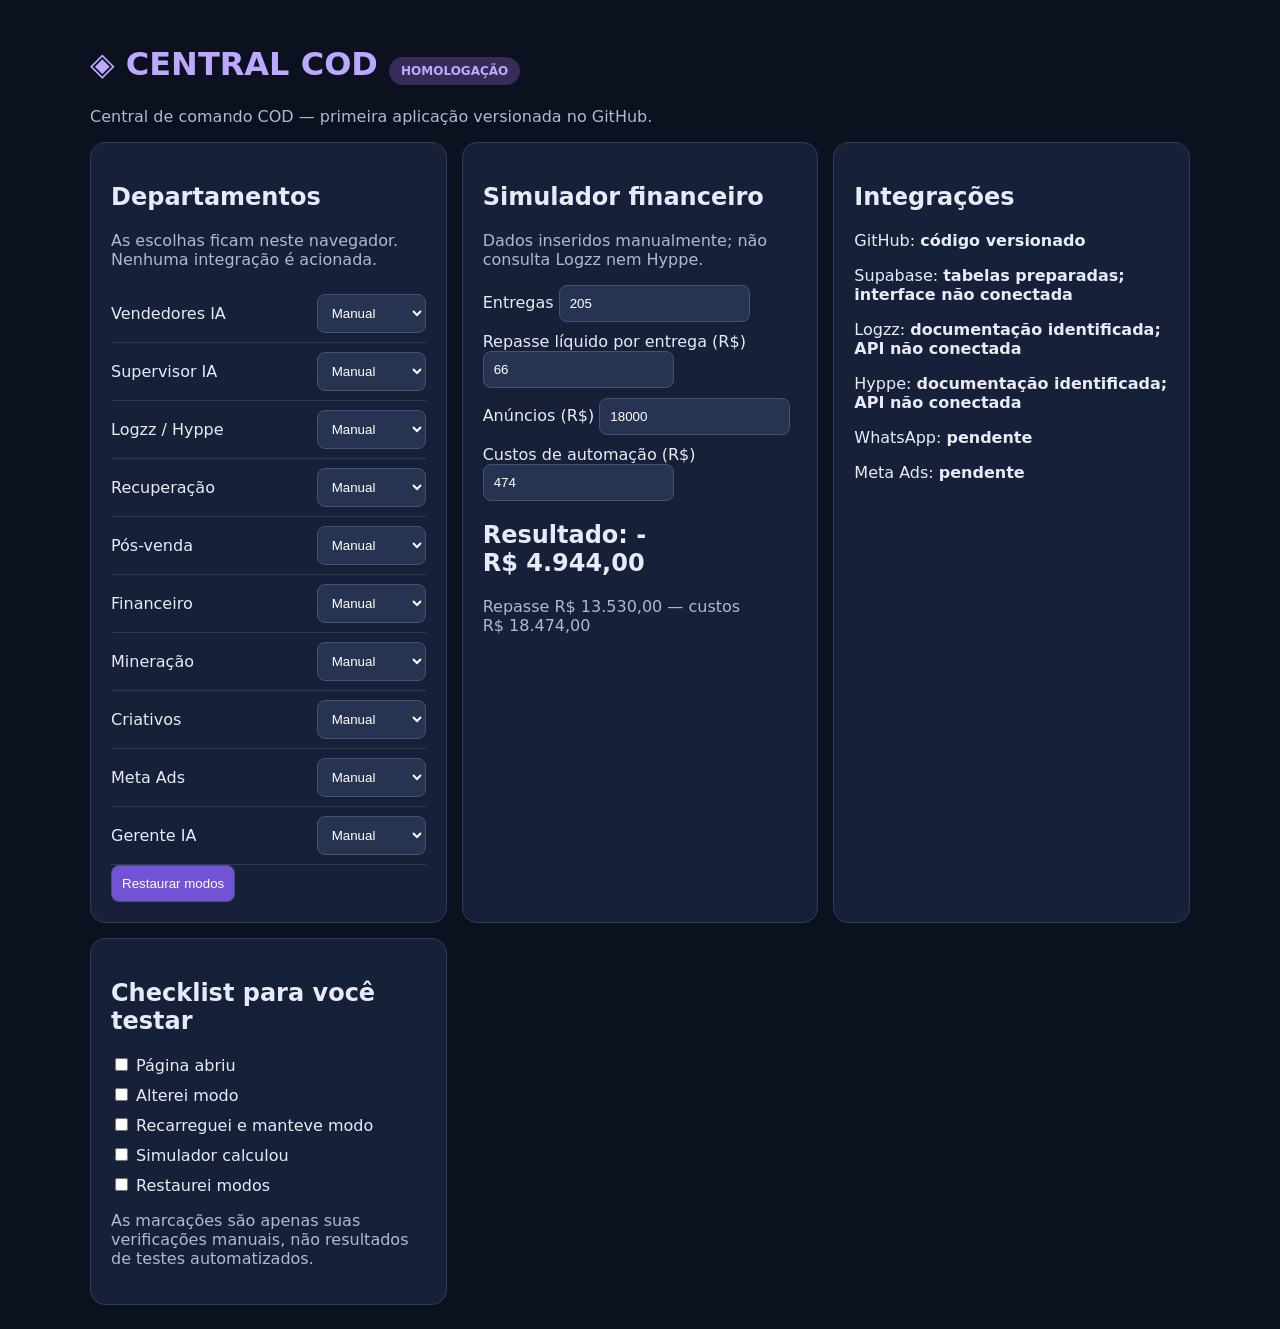
==== index.html @ 6c21e3a2 "feat: add initial testable CENTRAL COD dashboard" ====
<!doctype html><html lang="pt-BR"><meta charset="UTF-8"><meta name="viewport" content="width=device-width,initial-scale=1"><title>CENTRAL COD | Operações</title><style>:root{font-family:system-ui;background:#0c1120;color:#e9eaf7}body{margin:0}main{max-width:1100px;margin:auto;padding:24px}h1{color:#bda8ff}.grid{display:grid;grid-template-columns:repeat(auto-fit,minmax(300px,1fr));gap:15px}.card{background:#172039;border:1px solid #303b5c;border-radius:15px;padding:20px}input,select,button{padding:10px;border-radius:8px;border:1px solid #455273;background:#273451;color:white}button{background:#7252d5;cursor:pointer}input{max-width:100%}.muted{color:#aeb9d2}.row{display:flex;align-items:center;justify-content:space-between;gap:10px;padding:9px 0;border-bottom:1px solid #303b5c}.pill{display:inline-block;border-radius:20px;background:#372b58;padding:7px 12px;font-size:12px}label{display:block;margin:10px 0}#departments select{max-width:150px}small{color:#aeb9d2}</style><main><h1>◈ CENTRAL COD <span class="pill">HOMOLOGAÇÃO</span></h1><p class="muted">Central de comando COD — primeira aplicação versionada no GitHub.</p><div class="grid"><section class="card"><h2>Departamentos</h2><p class="muted">As escolhas ficam neste navegador. Nenhuma integração é acionada.</p><div id="departments"></div><button id="reset">Restaurar modos</button></section><section class="card"><h2>Simulador financeiro</h2><p class="muted">Dados inseridos manualmente; não consulta Logzz nem Hyppe.</p><label>Entregas <input id="deliveries" type="number" min="0" value="205"></label><label>Repasse líquido por entrega (R$) <input id="payout" type="number" min="0" value="66"></label><label>Anúncios (R$) <input id="ads" type="number" min="0" value="18000"></label><label>Custos de automação (R$) <input id="automation" type="number" min="0" value="474"></label><h2 id="result"></h2><p class="muted" id="detail"></p></section><section class="card"><h2>Integrações</h2><p>GitHub: <strong>código versionado</strong></p><p>Supabase: <strong>tabelas preparadas; interface não conectada</strong></p><p>Logzz: <strong>documentação identificada; API não conectada</strong></p><p>Hyppe: <strong>documentação identificada; API não conectada</strong></p><p>WhatsApp: <strong>pendente</strong></p><p>Meta Ads: <strong>pendente</strong></p></section><section class="card"><h2>Checklist para você testar</h2><div id="tests"></div><p class="muted">As marcações são apenas suas verificações manuais, não resultados de testes automatizados.</p></section></div></main><script>const names=['Vendedores IA','Supervisor IA','Logzz / Hyppe','Recuperação','Pós-venda','Financeiro','Mineração','Criativos','Meta Ads','Gerente IA'],modes=['Desligado','Manual','Assistido','Automático'];const d=document.getElementById('departments');function render(){d.replaceChildren();let state=JSON.parse(localStorage.getItem('centralcod_modes')||'{}');names.forEach(n=>{let row=document.createElement('div');row.className='row';let name=document.createElement('span');name.textContent=n;let select=document.createElement('select');modes.forEach(m=>{let opt=document.createElement('option');opt.value=m;opt.textContent=m;select.append(opt)});select.value=state[n]||'Manual';select.onchange=()=>{state[n]=select.value;localStorage.setItem('centralcod_modes',JSON.stringify(state))};row.append(name,select);d.append(row)})}render();document.getElementById('reset').onclick=()=>{localStorage.removeItem('centralcod_modes');render()};const money=n=>n.toLocaleString('pt-BR',{style:'currency',currency:'BRL'});function calc(){const v=id=>Math.max(0,Number(document.getElementById(id).value)||0);const gross=v('deliveries')*v('payout'),cost=v('ads')+v('automation');document.getElementById('result').textContent='Resultado: '+money(gross-cost);document.getElementById('detail').textContent='Repasse '+money(gross)+' — custos '+money(cost)}['deliveries','payout','ads','automation'].forEach(id=>document.getElementById(id).oninput=calc);calc();['Página abriu','Alterei modo','Recarreguei e manteve modo','Simulador calculou','Restaurei modos'].forEach((t,i)=>{let label=document.createElement('label'),c=document.createElement('input');c.type='checkbox';c.checked=localStorage.getItem('cod_check_'+i)==='1';c.onchange=()=>localStorage.setItem('cod_check_'+i,c.checked?'1':'0');label.append(c,' '+t);document.getElementById('tests').append(label)})</script></html>
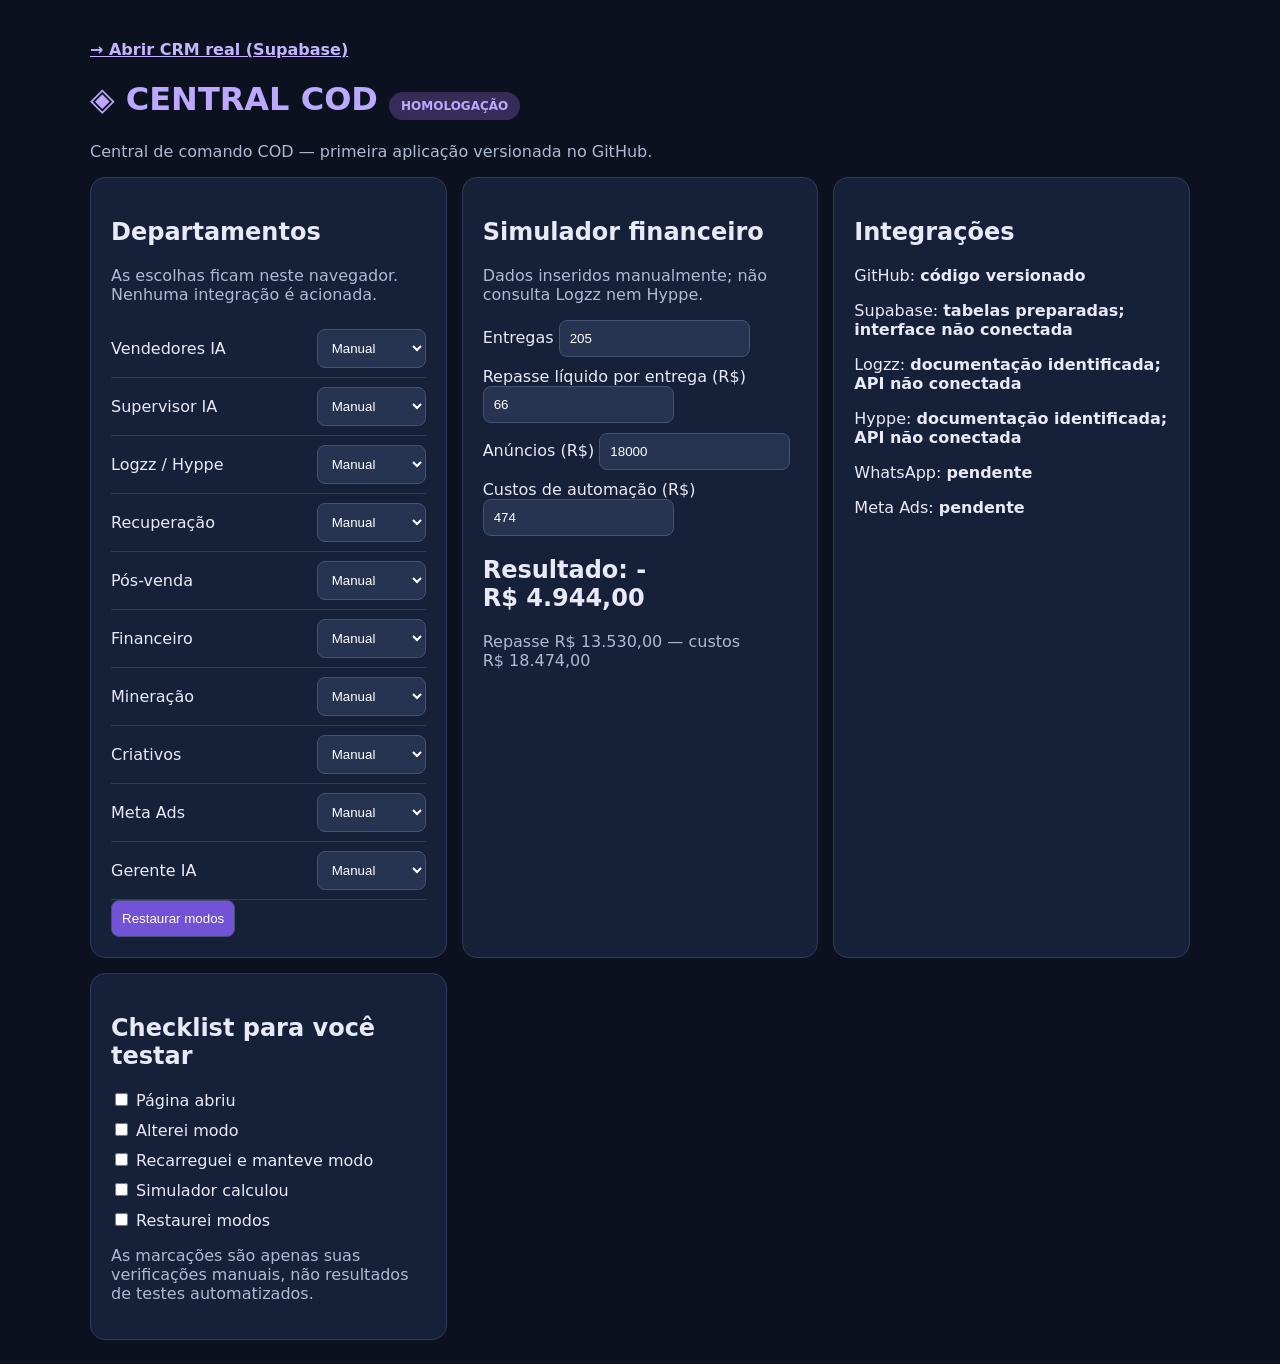
==== commit cc5d17d9: "feat: link Supabase CRM from dashboard" ====
--- a/index.html
+++ b/index.html
@@ -1 +1 @@
-<!doctype html><html lang="pt-BR"><meta charset="UTF-8"><meta name="viewport" content="width=device-width,initial-scale=1"><title>CENTRAL COD | Operações</title><style>:root{font-family:system-ui;background:#0c1120;color:#e9eaf7}body{margin:0}main{max-width:1100px;margin:auto;padding:24px}h1{color:#bda8ff}.grid{display:grid;grid-template-columns:repeat(auto-fit,minmax(300px,1fr));gap:15px}.card{background:#172039;border:1px solid #303b5c;border-radius:15px;padding:20px}input,select,button{padding:10px;border-radius:8px;border:1px solid #455273;background:#273451;color:white}button{background:#7252d5;cursor:pointer}input{max-width:100%}.muted{color:#aeb9d2}.row{display:flex;align-items:center;justify-content:space-between;gap:10px;padding:9px 0;border-bottom:1px solid #303b5c}.pill{display:inline-block;border-radius:20px;background:#372b58;padding:7px 12px;font-size:12px}label{display:block;margin:10px 0}#departments select{max-width:150px}small{color:#aeb9d2}</style><main><h1>◈ CENTRAL COD <span class="pill">HOMOLOGAÇÃO</span></h1><p class="muted">Central de comando COD — primeira aplicação versionada no GitHub.</p><div class="grid"><section class="card"><h2>Departamentos</h2><p class="muted">As escolhas ficam neste navegador. Nenhuma integração é acionada.</p><div id="departments"></div><button id="reset">Restaurar modos</button></section><section class="card"><h2>Simulador financeiro</h2><p class="muted">Dados inseridos manualmente; não consulta Logzz nem Hyppe.</p><label>Entregas <input id="deliveries" type="number" min="0" value="205"></label><label>Repasse líquido por entrega (R$) <input id="payout" type="number" min="0" value="66"></label><label>Anúncios (R$) <input id="ads" type="number" min="0" value="18000"></label><label>Custos de automação (R$) <input id="automation" type="number" min="0" value="474"></label><h2 id="result"></h2><p class="muted" id="detail"></p></section><section class="card"><h2>Integrações</h2><p>GitHub: <strong>código versionado</strong></p><p>Supabase: <strong>tabelas preparadas; interface não conectada</strong></p><p>Logzz: <strong>documentação identificada; API não conectada</strong></p><p>Hyppe: <strong>documentação identificada; API não conectada</strong></p><p>WhatsApp: <strong>pendente</strong></p><p>Meta Ads: <strong>pendente</strong></p></section><section class="card"><h2>Checklist para você testar</h2><div id="tests"></div><p class="muted">As marcações são apenas suas verificações manuais, não resultados de testes automatizados.</p></section></div></main><script>const names=['Vendedores IA','Supervisor IA','Logzz / Hyppe','Recuperação','Pós-venda','Financeiro','Mineração','Criativos','Meta Ads','Gerente IA'],modes=['Desligado','Manual','Assistido','Automático'];const d=document.getElementById('departments');function render(){d.replaceChildren();let state=JSON.parse(localStorage.getItem('centralcod_modes')||'{}');names.forEach(n=>{let row=document.createElement('div');row.className='row';let name=document.createElement('span');name.textContent=n;let select=document.createElement('select');modes.forEach(m=>{let opt=document.createElement('option');opt.value=m;opt.textContent=m;select.append(opt)});select.value=state[n]||'Manual';select.onchange=()=>{state[n]=select.value;localStorage.setItem('centralcod_modes',JSON.stringify(state))};row.append(name,select);d.append(row)})}render();document.getElementById('reset').onclick=()=>{localStorage.removeItem('centralcod_modes');render()};const money=n=>n.toLocaleString('pt-BR',{style:'currency',currency:'BRL'});function calc(){const v=id=>Math.max(0,Number(document.getElementById(id).value)||0);const gross=v('deliveries')*v('payout'),cost=v('ads')+v('automation');document.getElementById('result').textContent='Resultado: '+money(gross-cost);document.getElementById('detail').textContent='Repasse '+money(gross)+' — custos '+money(cost)}['deliveries','payout','ads','automation'].forEach(id=>document.getElementById(id).oninput=calc);calc();['Página abriu','Alterei modo','Recarreguei e manteve modo','Simulador calculou','Restaurei modos'].forEach((t,i)=>{let label=document.createElement('label'),c=document.createElement('input');c.type='checkbox';c.checked=localStorage.getItem('cod_check_'+i)==='1';c.onchange=()=>localStorage.setItem('cod_check_'+i,c.checked?'1':'0');label.append(c,' '+t);document.getElementById('tests').append(label)})</script></html>+<!doctype html><html lang="pt-BR"><meta charset="UTF-8"><meta name="viewport" content="width=device-width,initial-scale=1"><title>CENTRAL COD | Operações</title><style>:root{font-family:system-ui;background:#0c1120;color:#e9eaf7}body{margin:0}main{max-width:1100px;margin:auto;padding:24px}h1{color:#bda8ff}.grid{display:grid;grid-template-columns:repeat(auto-fit,minmax(300px,1fr));gap:15px}.card{background:#172039;border:1px solid #303b5c;border-radius:15px;padding:20px}input,select,button{padding:10px;border-radius:8px;border:1px solid #455273;background:#273451;color:white}button{background:#7252d5;cursor:pointer}input{max-width:100%}.muted{color:#aeb9d2}.row{display:flex;align-items:center;justify-content:space-between;gap:10px;padding:9px 0;border-bottom:1px solid #303b5c}.pill{display:inline-block;border-radius:20px;background:#372b58;padding:7px 12px;font-size:12px}label{display:block;margin:10px 0}#departments select{max-width:150px}small{color:#aeb9d2}</style><main><p><a href="/crm.html" style="color:#c5b4ff;font-weight:bold">→ Abrir CRM real (Supabase)</a></p><h1>◈ CENTRAL COD <span class="pill">HOMOLOGAÇÃO</span></h1><p class="muted">Central de comando COD — primeira aplicação versionada no GitHub.</p><div class="grid"><section class="card"><h2>Departamentos</h2><p class="muted">As escolhas ficam neste navegador. Nenhuma integração é acionada.</p><div id="departments"></div><button id="reset">Restaurar modos</button></section><section class="card"><h2>Simulador financeiro</h2><p class="muted">Dados inseridos manualmente; não consulta Logzz nem Hyppe.</p><label>Entregas <input id="deliveries" type="number" min="0" value="205"></label><label>Repasse líquido por entrega (R$) <input id="payout" type="number" min="0" value="66"></label><label>Anúncios (R$) <input id="ads" type="number" min="0" value="18000"></label><label>Custos de automação (R$) <input id="automation" type="number" min="0" value="474"></label><h2 id="result"></h2><p class="muted" id="detail"></p></section><section class="card"><h2>Integrações</h2><p>GitHub: <strong>código versionado</strong></p><p>Supabase: <strong>tabelas preparadas; interface não conectada</strong></p><p>Logzz: <strong>documentação identificada; API não conectada</strong></p><p>Hyppe: <strong>documentação identificada; API não conectada</strong></p><p>WhatsApp: <strong>pendente</strong></p><p>Meta Ads: <strong>pendente</strong></p></section><section class="card"><h2>Checklist para você testar</h2><div id="tests"></div><p class="muted">As marcações são apenas suas verificações manuais, não resultados de testes automatizados.</p></section></div></main><script>const names=['Vendedores IA','Supervisor IA','Logzz / Hyppe','Recuperação','Pós-venda','Financeiro','Mineração','Criativos','Meta Ads','Gerente IA'],modes=['Desligado','Manual','Assistido','Automático'];const d=document.getElementById('departments');function render(){d.replaceChildren();let state=JSON.parse(localStorage.getItem('centralcod_modes')||'{}');names.forEach(n=>{let row=document.createElement('div');row.className='row';let name=document.createElement('span');name.textContent=n;let select=document.createElement('select');modes.forEach(m=>{let opt=document.createElement('option');opt.value=m;opt.textContent=m;select.append(opt)});select.value=state[n]||'Manual';select.onchange=()=>{state[n]=select.value;localStorage.setItem('centralcod_modes',JSON.stringify(state))};row.append(name,select);d.append(row)})}render();document.getElementById('reset').onclick=()=>{localStorage.removeItem('centralcod_modes');render()};const money=n=>n.toLocaleString('pt-BR',{style:'currency',currency:'BRL'});function calc(){const v=id=>Math.max(0,Number(document.getElementById(id).value)||0);const gross=v('deliveries')*v('payout'),cost=v('ads')+v('automation');document.getElementById('result').textContent='Resultado: '+money(gross-cost);document.getElementById('detail').textContent='Repasse '+money(gross)+' — custos '+money(cost)}['deliveries','payout','ads','automation'].forEach(id=>document.getElementById(id).oninput=calc);calc();['Página abriu','Alterei modo','Recarreguei e manteve modo','Simulador calculou','Restaurei modos'].forEach((t,i)=>{let label=document.createElement('label'),c=document.createElement('input');c.type='checkbox';c.checked=localStorage.getItem('cod_check_'+i)==='1';c.onchange=()=>localStorage.setItem('cod_check_'+i,c.checked?'1':'0');label.append(c,' '+t);document.getElementById('tests').append(label)})</script></html>
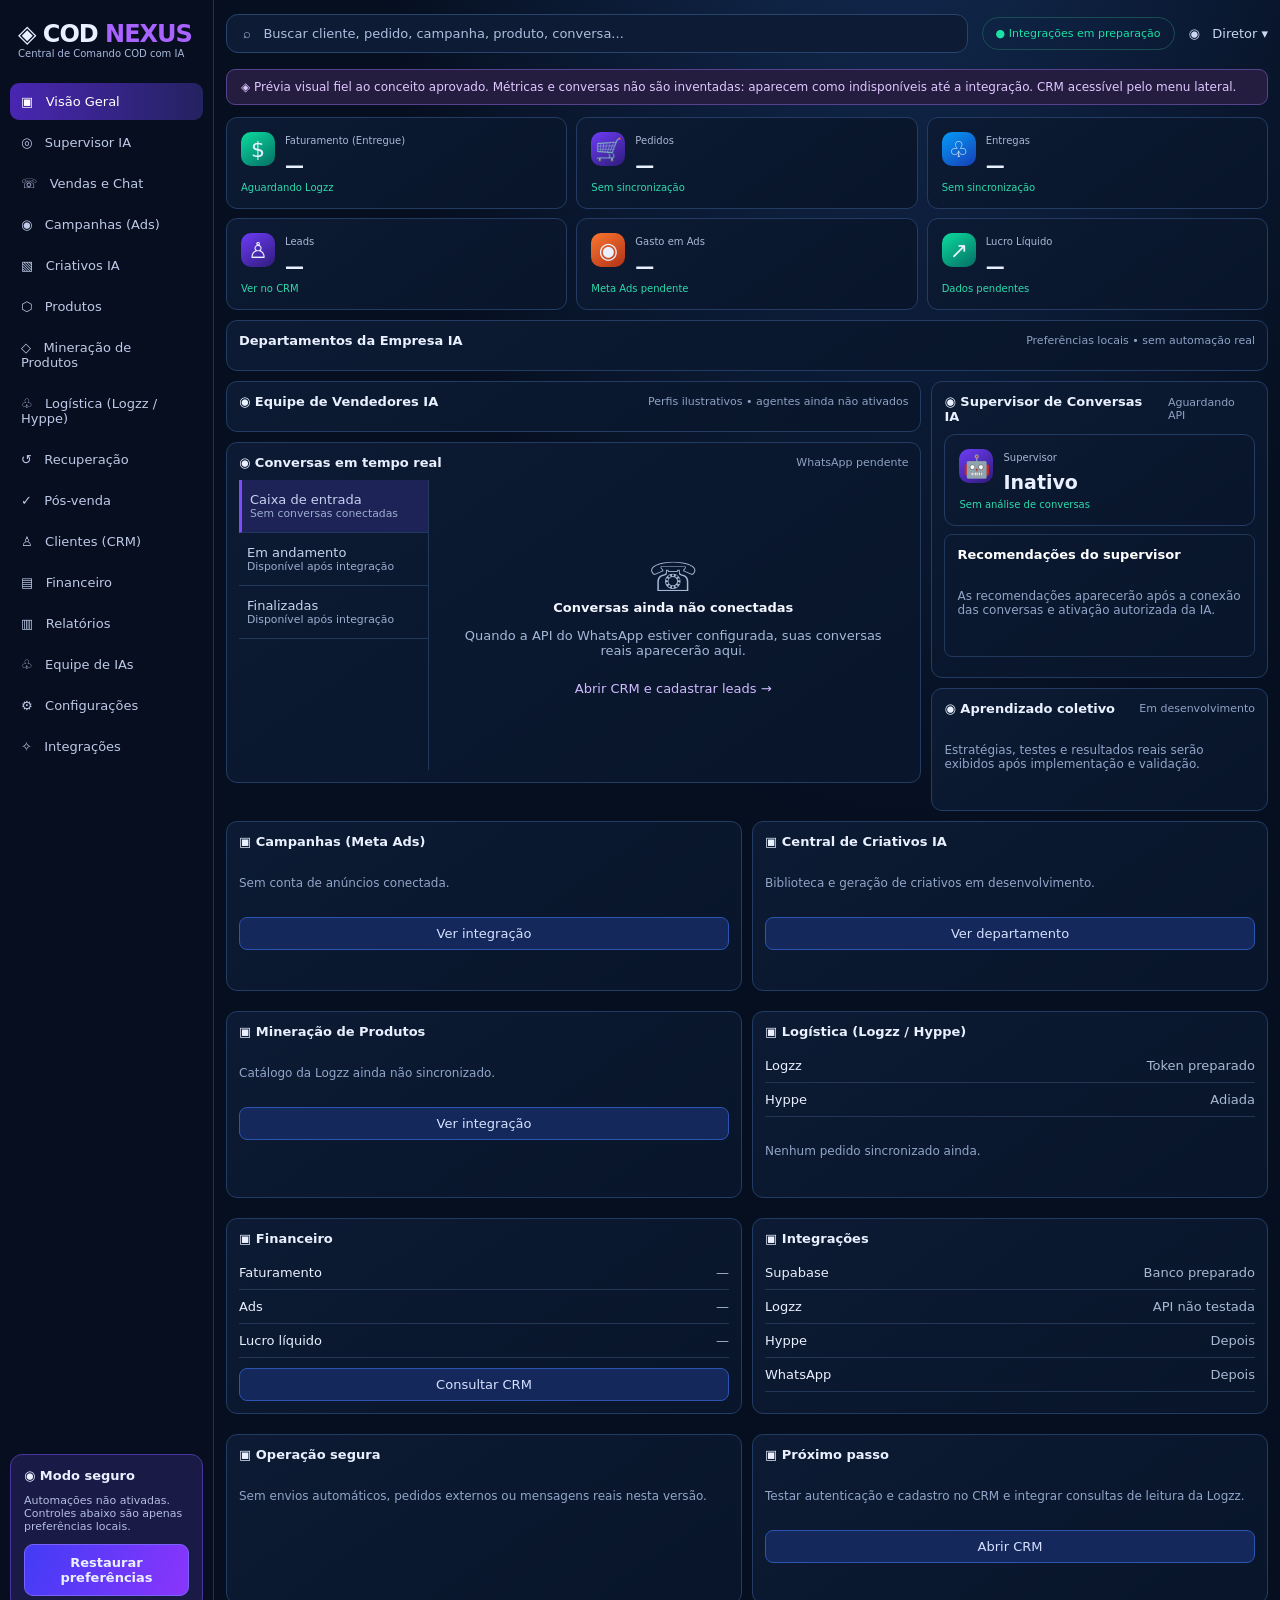
==== commit 660689c4: "feat: recreate approved COD NEXUS dashboard composition with honest live states" ====
--- a/index.html
+++ b/index.html
@@ -1 +1 @@
-<!doctype html><html lang="pt-BR"><meta charset="UTF-8"><meta name="viewport" content="width=device-width,initial-scale=1"><title>CENTRAL COD | Operações</title><style>:root{font-family:system-ui;background:#0c1120;color:#e9eaf7}body{margin:0}main{max-width:1100px;margin:auto;padding:24px}h1{color:#bda8ff}.grid{display:grid;grid-template-columns:repeat(auto-fit,minmax(300px,1fr));gap:15px}.card{background:#172039;border:1px solid #303b5c;border-radius:15px;padding:20px}input,select,button{padding:10px;border-radius:8px;border:1px solid #455273;background:#273451;color:white}button{background:#7252d5;cursor:pointer}input{max-width:100%}.muted{color:#aeb9d2}.row{display:flex;align-items:center;justify-content:space-between;gap:10px;padding:9px 0;border-bottom:1px solid #303b5c}.pill{display:inline-block;border-radius:20px;background:#372b58;padding:7px 12px;font-size:12px}label{display:block;margin:10px 0}#departments select{max-width:150px}small{color:#aeb9d2}</style><main><p><a href="/crm.html" style="color:#c5b4ff;font-weight:bold">→ Abrir CRM real (Supabase)</a></p><h1>◈ CENTRAL COD <span class="pill">HOMOLOGAÇÃO</span></h1><p class="muted">Central de comando COD — primeira aplicação versionada no GitHub.</p><div class="grid"><section class="card"><h2>Departamentos</h2><p class="muted">As escolhas ficam neste navegador. Nenhuma integração é acionada.</p><div id="departments"></div><button id="reset">Restaurar modos</button></section><section class="card"><h2>Simulador financeiro</h2><p class="muted">Dados inseridos manualmente; não consulta Logzz nem Hyppe.</p><label>Entregas <input id="deliveries" type="number" min="0" value="205"></label><label>Repasse líquido por entrega (R$) <input id="payout" type="number" min="0" value="66"></label><label>Anúncios (R$) <input id="ads" type="number" min="0" value="18000"></label><label>Custos de automação (R$) <input id="automation" type="number" min="0" value="474"></label><h2 id="result"></h2><p class="muted" id="detail"></p></section><section class="card"><h2>Integrações</h2><p>GitHub: <strong>código versionado</strong></p><p>Supabase: <strong>tabelas preparadas; interface não conectada</strong></p><p>Logzz: <strong>documentação identificada; API não conectada</strong></p><p>Hyppe: <strong>documentação identificada; API não conectada</strong></p><p>WhatsApp: <strong>pendente</strong></p><p>Meta Ads: <strong>pendente</strong></p></section><section class="card"><h2>Checklist para você testar</h2><div id="tests"></div><p class="muted">As marcações são apenas suas verificações manuais, não resultados de testes automatizados.</p></section></div></main><script>const names=['Vendedores IA','Supervisor IA','Logzz / Hyppe','Recuperação','Pós-venda','Financeiro','Mineração','Criativos','Meta Ads','Gerente IA'],modes=['Desligado','Manual','Assistido','Automático'];const d=document.getElementById('departments');function render(){d.replaceChildren();let state=JSON.parse(localStorage.getItem('centralcod_modes')||'{}');names.forEach(n=>{let row=document.createElement('div');row.className='row';let name=document.createElement('span');name.textContent=n;let select=document.createElement('select');modes.forEach(m=>{let opt=document.createElement('option');opt.value=m;opt.textContent=m;select.append(opt)});select.value=state[n]||'Manual';select.onchange=()=>{state[n]=select.value;localStorage.setItem('centralcod_modes',JSON.stringify(state))};row.append(name,select);d.append(row)})}render();document.getElementById('reset').onclick=()=>{localStorage.removeItem('centralcod_modes');render()};const money=n=>n.toLocaleString('pt-BR',{style:'currency',currency:'BRL'});function calc(){const v=id=>Math.max(0,Number(document.getElementById(id).value)||0);const gross=v('deliveries')*v('payout'),cost=v('ads')+v('automation');document.getElementById('result').textContent='Resultado: '+money(gross-cost);document.getElementById('detail').textContent='Repasse '+money(gross)+' — custos '+money(cost)}['deliveries','payout','ads','automation'].forEach(id=>document.getElementById(id).oninput=calc);calc();['Página abriu','Alterei modo','Recarreguei e manteve modo','Simulador calculou','Restaurei modos'].forEach((t,i)=>{let label=document.createElement('label'),c=document.createElement('input');c.type='checkbox';c.checked=localStorage.getItem('cod_check_'+i)==='1';c.onchange=()=>localStorage.setItem('cod_check_'+i,c.checked?'1':'0');label.append(c,' '+t);document.getElementById('tests').append(label)})</script></html>+<!doctype html><html lang="pt-BR"><head><meta charset="utf-8"><meta name="viewport" content="width=device-width,initial-scale=1"><title>COD NEXUS | Central de Comando</title><link rel="stylesheet" href="/dashboard.css"></head><body><div class="shell"><aside class="sidebar"><div class="brand">◈ COD <b>NEXUS</b><small>Central de Comando COD com IA</small></div><a class="nav active" href="/">▣ &nbsp; Visão Geral</a><a class="nav" href="#supervisor">◎ &nbsp; Supervisor IA</a><a class="nav" href="#conversas">☏ &nbsp; Vendas e Chat</a><a class="nav" href="#campanhas">◉ &nbsp; Campanhas (Ads)</a><a class="nav" href="#criativos">▧ &nbsp; Criativos IA</a><a class="nav" href="#mineracao">⬡ &nbsp; Produtos</a><a class="nav" href="#mineracao">◇ &nbsp; Mineração de Produtos</a><a class="nav" href="#logistica">♧ &nbsp; Logística (Logzz / Hyppe)</a><a class="nav" href="#departamentos">↺ &nbsp; Recuperação</a><a class="nav" href="#departamentos">✓ &nbsp; Pós-venda</a><a class="nav" href="/crm.html">♙ &nbsp; Clientes (CRM)</a><a class="nav" href="#financeiro">▤ &nbsp; Financeiro</a><a class="nav" href="#financeiro">▥ &nbsp; Relatórios</a><a class="nav" href="#vendedores">♧ &nbsp; Equipe de IAs</a><a class="nav" href="#departamentos">⚙ &nbsp; Configurações</a><a class="nav" href="#integracoes">✧ &nbsp; Integrações</a><div class="sidebar-bottom"><strong>◉ Modo seguro</strong><p>Automações não ativadas. Controles abaixo são apenas preferências locais.</p><button class="primary" id="restore">Restaurar preferências</button></div></aside><main class="main"><header class="topbar"><div class="search">⌕ &nbsp; Buscar cliente, pedido, campanha, produto, conversa...</div><div class="status">● Integrações em preparação</div><div class="profile">◉ &nbsp; Diretor ▾</div></header><div class="notice">◈ Prévia visual fiel ao conceito aprovado. Métricas e conversas não são inventadas: aparecem como indisponíveis até a integração. CRM acessível pelo menu lateral.</div><section class="metrics"><div class="metric"><span class="symbol">$</span><small>Faturamento (Entregue)</small><strong>—</strong><em>Aguardando Logzz</em></div><div class="metric"><span class="symbol">🛒</span><small>Pedidos</small><strong>—</strong><em>Sem sincronização</em></div><div class="metric"><span class="symbol">♧</span><small>Entregas</small><strong>—</strong><em>Sem sincronização</em></div><div class="metric"><span class="symbol">♙</span><small>Leads</small><strong>—</strong><em>Ver no CRM</em></div><div class="metric"><span class="symbol">◉</span><small>Gasto em Ads</small><strong>—</strong><em>Meta Ads pendente</em></div><div class="metric"><span class="symbol">↗</span><small>Lucro Líquido</small><strong>—</strong><em>Dados pendentes</em></div></section><section class="panel" id="departamentos"><div class="panel-head"><h2>Departamentos da Empresa IA</h2><span class="sub">Preferências locais • sem automação real</span></div><div class="departments" id="departments"></div></section><div class="content"><div><section class="panel" id="vendedores"><div class="panel-head"><h2>◉ Equipe de Vendedores IA</h2><span class="sub">Perfis ilustrativos • agentes ainda não ativados</span></div><div class="agents" id="agents"></div></section><section class="panel" id="conversas"><div class="panel-head"><h2>◉ Conversas em tempo real</h2><span class="sub">WhatsApp pendente</span></div><div class="conversation"><div class="chatlist"><div class="chatrow active">Caixa de entrada<small>Sem conversas conectadas</small></div><div class="chatrow">Em andamento<small>Disponível após integração</small></div><div class="chatrow">Finalizadas<small>Disponível após integração</small></div></div><div class="chatbody"><div style="font-size:40px">☏</div><strong>Conversas ainda não conectadas</strong><p>Quando a API do WhatsApp estiver configurada, suas conversas reais aparecerão aqui.</p><a href="/crm.html">Abrir CRM e cadastrar leads →</a></div></div></section></div><div><section class="panel" id="supervisor"><div class="panel-head"><h2>◉ Supervisor de Conversas IA</h2><span class="sub">Aguardando API</span></div><div class="metric"><span class="symbol">🤖</span><small>Supervisor</small><strong>Inativo</strong><em>Sem análise de conversas</em></div><div class="recommend"><b>Recomendações do supervisor</b><p class="empty">As recomendações aparecerão após a conexão das conversas e ativação autorizada da IA.</p></div></section><section class="panel"><div class="panel-head"><h2>◉ Aprendizado coletivo</h2><span class="sub">Em desenvolvimento</span></div><p class="empty">Estratégias, testes e resultados reais serão exibidos após implementação e validação.</p></section></div></div><section class="lower"><div class="panel" id="campanhas"><div class="panel-head"><h2>▣ Campanhas (Meta Ads)</h2></div><p class="empty">Sem conta de anúncios conectada.</p><a class="link" href="#integracoes">Ver integração</a></div><div class="panel" id="criativos"><div class="panel-head"><h2>▣ Central de Criativos IA</h2></div><p class="empty">Biblioteca e geração de criativos em desenvolvimento.</p><a class="link" href="#departamentos">Ver departamento</a></div><div class="panel" id="mineracao"><div class="panel-head"><h2>▣ Mineração de Produtos</h2></div><p class="empty">Catálogo da Logzz ainda não sincronizado.</p><a class="link" href="#integracoes">Ver integração</a></div><div class="panel" id="logistica"><div class="panel-head"><h2>▣ Logística (Logzz / Hyppe)</h2></div><div class="listline">Logzz <span>Token preparado</span></div><div class="listline">Hyppe <span>Adiada</span></div><p class="empty">Nenhum pedido sincronizado ainda.</p></div><div class="panel" id="financeiro"><div class="panel-head"><h2>▣ Financeiro</h2></div><div class="listline">Faturamento <span>—</span></div><div class="listline">Ads <span>—</span></div><div class="listline">Lucro líquido <span>—</span></div><a class="link" href="/crm.html">Consultar CRM</a></div><div class="panel" id="integracoes"><div class="panel-head"><h2>▣ Integrações</h2></div><div class="listline">Supabase <span>Banco preparado</span></div><div class="listline">Logzz <span>API não testada</span></div><div class="listline">Hyppe <span>Depois</span></div><div class="listline">WhatsApp <span>Depois</span></div></div><div class="panel"><div class="panel-head"><h2>▣ Operação segura</h2></div><p class="empty">Sem envios automáticos, pedidos externos ou mensagens reais nesta versão.</p></div><div class="panel"><div class="panel-head"><h2>▣ Próximo passo</h2></div><p class="empty">Testar autenticação e cadastro no CRM e integrar consultas de leitura da Logzz.</p><a class="link" href="/crm.html">Abrir CRM</a></div></section></main></div><script src="/dashboard.js" defer></script></body></html>
--- a/dashboard.css
+++ b/dashboard.css
@@ -0,0 +1 @@
+:root{font-family:Inter,ui-sans-serif,system-ui,sans-serif;color:#e9f0ff;background:#060f20}*{box-sizing:border-box}body{margin:0;background:radial-gradient(ellipse at 70% -20%,#132d56 0,transparent 42%),#060f20;font-size:13px}button,input,select{font:inherit;color:inherit}button{cursor:pointer}a{color:inherit;text-decoration:none}.shell{display:grid;grid-template-columns:214px minmax(0,1fr);min-height:100vh}.sidebar{background:#070e20;border-right:1px solid #203253;padding:16px 10px;display:flex;flex-direction:column;gap:4px}.brand{font-size:24px;font-weight:850;letter-spacing:-1px;padding:4px 8px 20px}.brand b{color:#a963ff}.brand small{display:block;font-size:10px;font-weight:400;letter-spacing:0;color:#a8b8da}.nav{padding:11px;border-radius:9px;color:#bdc9e6;display:flex;gap:12px;align-items:center}.nav:hover,.nav.active{background:linear-gradient(90deg,#4926b2,#242260);color:white}.nav i{font-style:normal;font-size:18px;width:22px}.nav.muted{opacity:.72}.sidebar-bottom{margin-top:auto;background:#191a46;border:1px solid #4b35a1;border-radius:12px;padding:13px}.sidebar-bottom p{font-size:11px;color:#b4bde1}.primary{background:linear-gradient(110deg,#423cf6,#8b35fc);border:1px solid #7962ff;border-radius:9px;padding:10px 14px;font-weight:700}.main{min-width:0;padding:12px}.topbar{display:flex;align-items:center;gap:14px;min-height:43px;margin-bottom:14px}.search{background:#0d1b35;border:1px solid #26446c;border-radius:12px;padding:11px 16px;color:#aebdde;flex:1}.profile{white-space:nowrap;color:#cbd6f0}.status{color:#1be1a4;border:1px solid #194f53;border-radius:30px;padding:9px 13px;font-size:11px}.notice{background:#241d40;border:1px solid #56428d;border-radius:9px;padding:10px 14px;color:#dfc7ff;margin-bottom:12px;font-size:12px}.metrics{display:grid;grid-template-columns:repeat(6,minmax(0,1fr));gap:9px;margin-bottom:10px}.metric,.panel,.dept,.agent{background:linear-gradient(145deg,#0c1a33,#08152a);border:1px solid #233c63;border-radius:11px}.metric{padding:14px;min-height:92px}.metric .symbol{display:inline-grid;place-items:center;border-radius:10px;width:34px;height:34px;font-size:22px;background:linear-gradient(145deg,#6e3cf8,#2e1b7a);float:left;margin-right:10px}.metric:nth-child(1) .symbol,.metric:nth-child(6) .symbol{background:linear-gradient(145deg,#0bdc9d,#046e65)}.metric:nth-child(3) .symbol{background:linear-gradient(145deg,#049cf8,#173eb6)}.metric:nth-child(5) .symbol{background:linear-gradient(145deg,#fc772f,#b03218)}.metric small{font-size:10px;color:#aab7d3}.metric strong{display:block;font-size:19px;margin-top:7px}.metric em{display:block;font-size:10px;font-style:normal;color:#2edbad;margin-top:6px}.panel{padding:12px;margin-bottom:10px}.panel-head{display:flex;align-items:center;justify-content:space-between;gap:8px;margin-bottom:10px}.panel-head h2{font-size:13px;margin:0}.sub{color:#8fa2c5;font-size:11px}.departments{display:grid;grid-template-columns:repeat(11,minmax(95px,1fr));gap:7px}.dept{padding:11px 6px;text-align:center;min-height:111px}.dept .glyph{font-size:24px;display:block;background:#24218a;border-radius:10px;width:44px;height:40px;line-height:40px;margin:0 auto 7px}.dept:nth-child(3n+1) .glyph{background:#036e69}.dept:nth-child(4n+2) .glyph{background:#133ca1}.dept b{display:block;font-size:10px;min-height:30px}.dept select{background:#082c2d;color:#32e3a7;border:1px solid #13695e;border-radius:18px;font-size:10px;width:96%;margin-top:5px;padding:3px}.content{display:grid;grid-template-columns:minmax(0,1.55fr) minmax(290px,.75fr);gap:10px}.agents{display:grid;grid-template-columns:repeat(4,minmax(0,1fr));gap:8px}.agent{text-align:center;padding:13px 5px}.avatar{height:46px;width:46px;border-radius:50%;display:grid;place-items:center;background:linear-gradient(135deg,#285b9e,#7b3fd5);font-size:23px;margin:0 auto 8px;border:2px solid #775cf7}.agent b{display:block}.agent small{display:block;color:#9fb0d0;font-size:10px;margin:5px 0}.tag{background:#07493c;color:#2df3ae;border-radius:20px;padding:4px 9px;font-size:10px;display:inline-block}.tag.off{background:#383a4d;color:#b1b5c8}.conversation{display:grid;grid-template-columns:190px 1fr;min-height:290px;gap:9px}.chatlist{border-right:1px solid #20385e}.chatrow{padding:12px 8px;border-bottom:1px solid #20385e;color:#c7d3ee}.chatrow.active{background:#1d2257;border-left:3px solid #7e4bff}.chatrow small{display:block;color:#9caed0}.chatbody{display:flex;flex-direction:column;justify-content:center;align-items:center;text-align:center;color:#a5b7d7;padding:20px}.chatbody strong{color:#f3f5ff}.chatbody a{color:#d0bbff;margin-top:10px}.recommend{border:1px solid #20385c;padding:12px;border-radius:8px;margin:8px 0;color:#c3d1ed}.recommend b{color:#fff}.lower{display:grid;grid-template-columns:repeat(4,minmax(0,1fr));gap:10px}.lower .panel{min-height:170px}.listline{padding:9px 0;border-bottom:1px solid #233654;display:flex;justify-content:space-between;gap:8px}.listline span{color:#aab8d3}.empty{font-size:12px;color:#91a5c8;padding:15px 0}.link{background:#14285b;border:1px solid #2b55b1;border-radius:8px;padding:8px;text-align:center;display:block;color:#d6e1ff;margin-top:10px}.formrow{display:flex;gap:8px;flex-wrap:wrap}.formrow input{background:#0b1a31;border:1px solid #32496d;border-radius:7px;padding:9px;min-width:0;flex:1}.formrow button{background:#5136c6;border:1px solid #745aff;border-radius:8px;padding:9px}.hidden{display:none}.wide{grid-column:1/-1}@media(max-width:1300px){.departments{grid-template-columns:repeat(6,1fr)}.metrics{grid-template-columns:repeat(3,1fr)}.lower{grid-template-columns:repeat(2,1fr)}}@media(max-width:800px){.shell{grid-template-columns:1fr}.sidebar{position:relative;flex-direction:row;flex-wrap:wrap;gap:2px}.brand{width:100%;padding-bottom:6px}.nav{font-size:11px;padding:8px}.sidebar-bottom{display:none}.main{padding:10px}.topbar{flex-wrap:wrap}.search{order:3;flex-basis:100%}.metrics{grid-template-columns:repeat(2,1fr)}.departments{grid-template-columns:repeat(3,1fr)}.content{grid-template-columns:1fr}.lower{grid-template-columns:1fr 1fr}}@media(max-width:480px){.agents{grid-template-columns:repeat(2,1fr)}.conversation{grid-template-columns:1fr}.chatlist{border:0}.departments{grid-template-columns:repeat(2,1fr)}.lower{grid-template-columns:1fr}.metrics{grid-template-columns:1fr 1fr}.metric{padding:9px}.metric strong{font-size:15px}}
